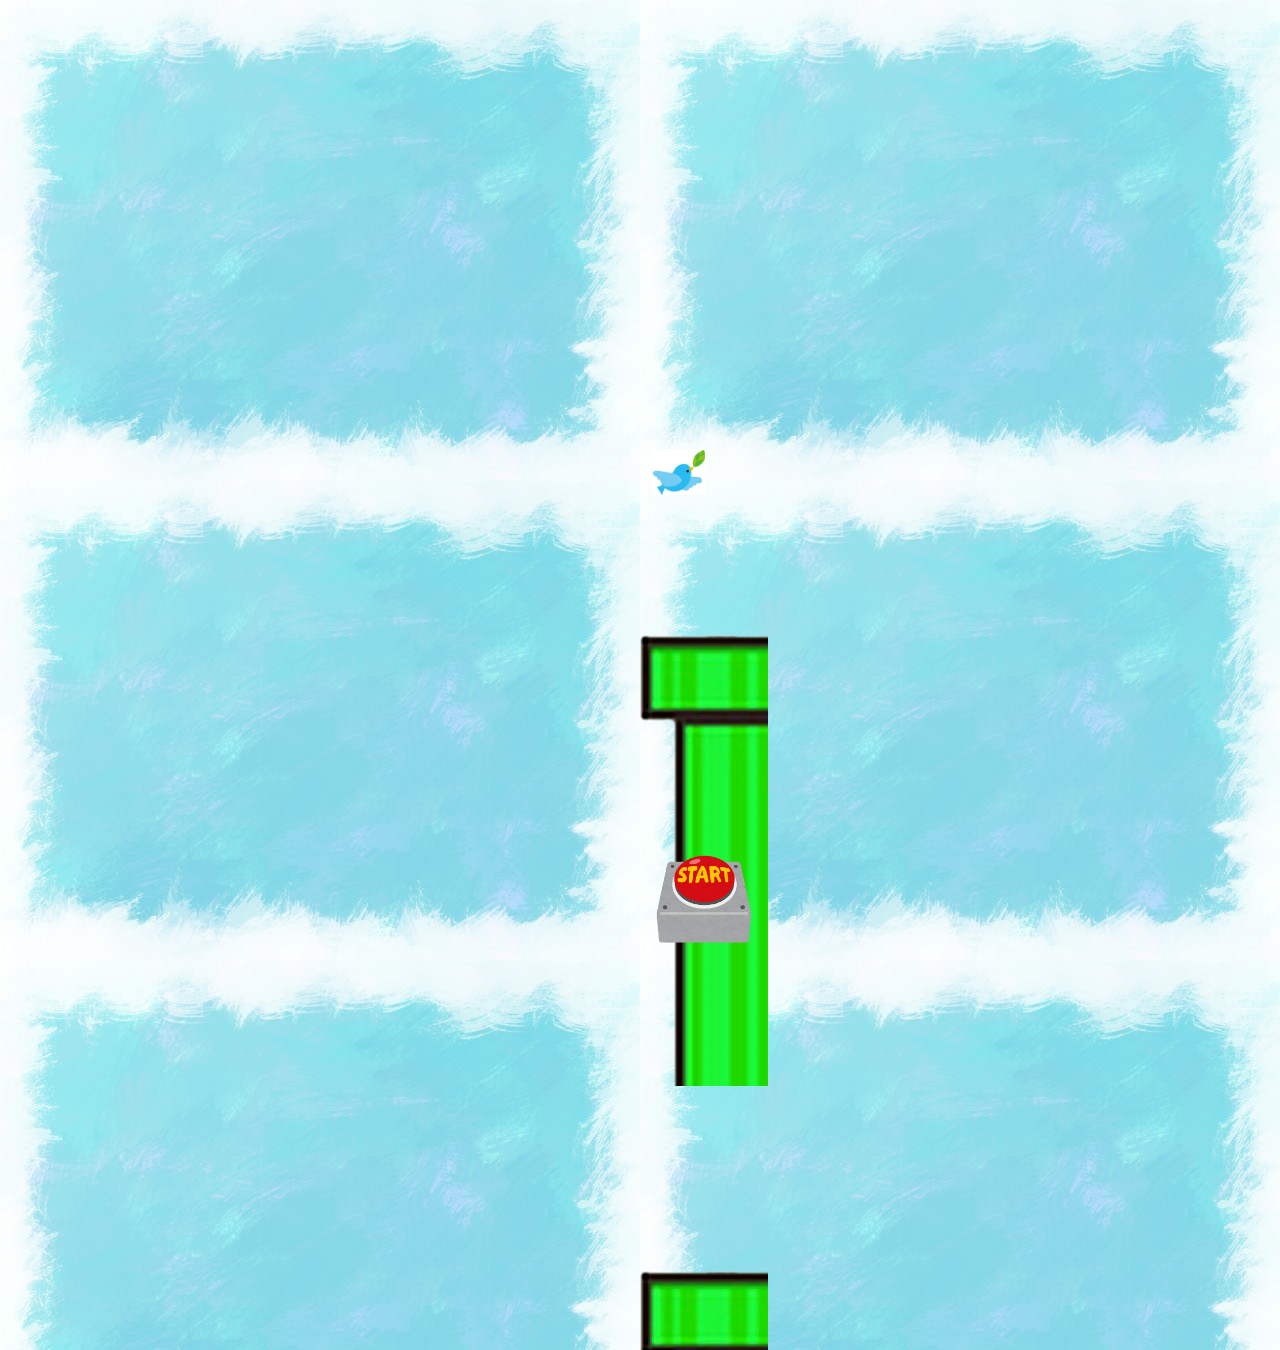
==== bird2/index.html @ 3af0fded "フロッピーバード作り直したので、動くようにエラー処理" ====
<!DOCTYPE html>
<html>
<head>
    <meta charset="UTF-8">
    <title>Flappy Bird</title>
    <link rel="stylesheet" href="main.css">
</head>
<body>
    <diiv class="enemy"></div>
    <img id="bird" src="bird.png">
    <img id="startBtn" onclick="init()" src="start.png">
    <script src="main.js"></script>
    
</body>

</html>
---- bird2/main.css ----
body {
    background-image: url("back.jpg");
  }

  #bird {
    height: 5%;
    position: absolute;
    left: 10%;
  }

  .enemy {
    background-image: url("dokan.png");
    width: 10%;
    height: 100%;
    position: absolute;
    top: 50%;
    left: 50%;
  }

  #startBtn {
    width: 80%;
    position: absolute;
    top: 0;
    left: 0;
    right: 0;
    bottom: 0;
    margin: auto;
  }
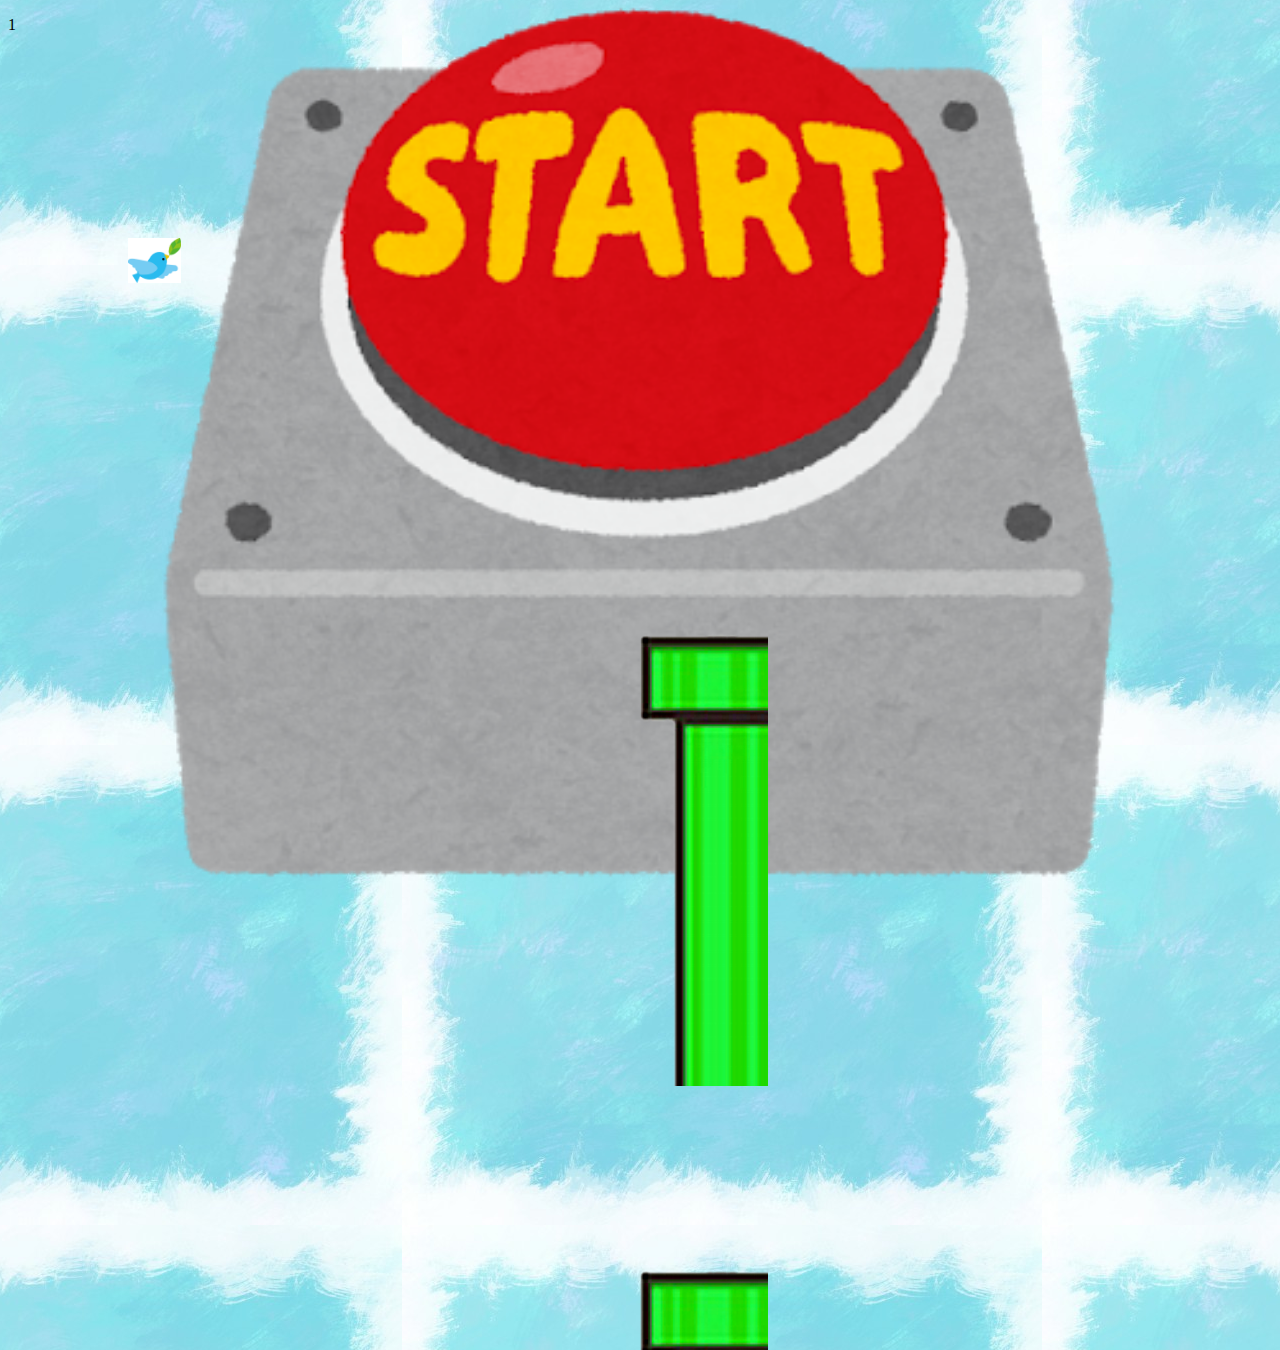
==== commit 2a9560ea: "更新しました" ====
--- a/bird2/index.html
+++ b/bird2/index.html
@@ -6,9 +6,11 @@
     <link rel="stylesheet" href="main.css">
 </head>
 <body>
-    <diiv class="enemy"></div>
+    <p id="score">SCORE</p>
     <img id="bird" src="bird.png">
     <img id="startBtn" onclick="init()" src="start.png">
+
+    <diiv class="enemy"></div>
     <script src="main.js"></script>
     
 </body>
